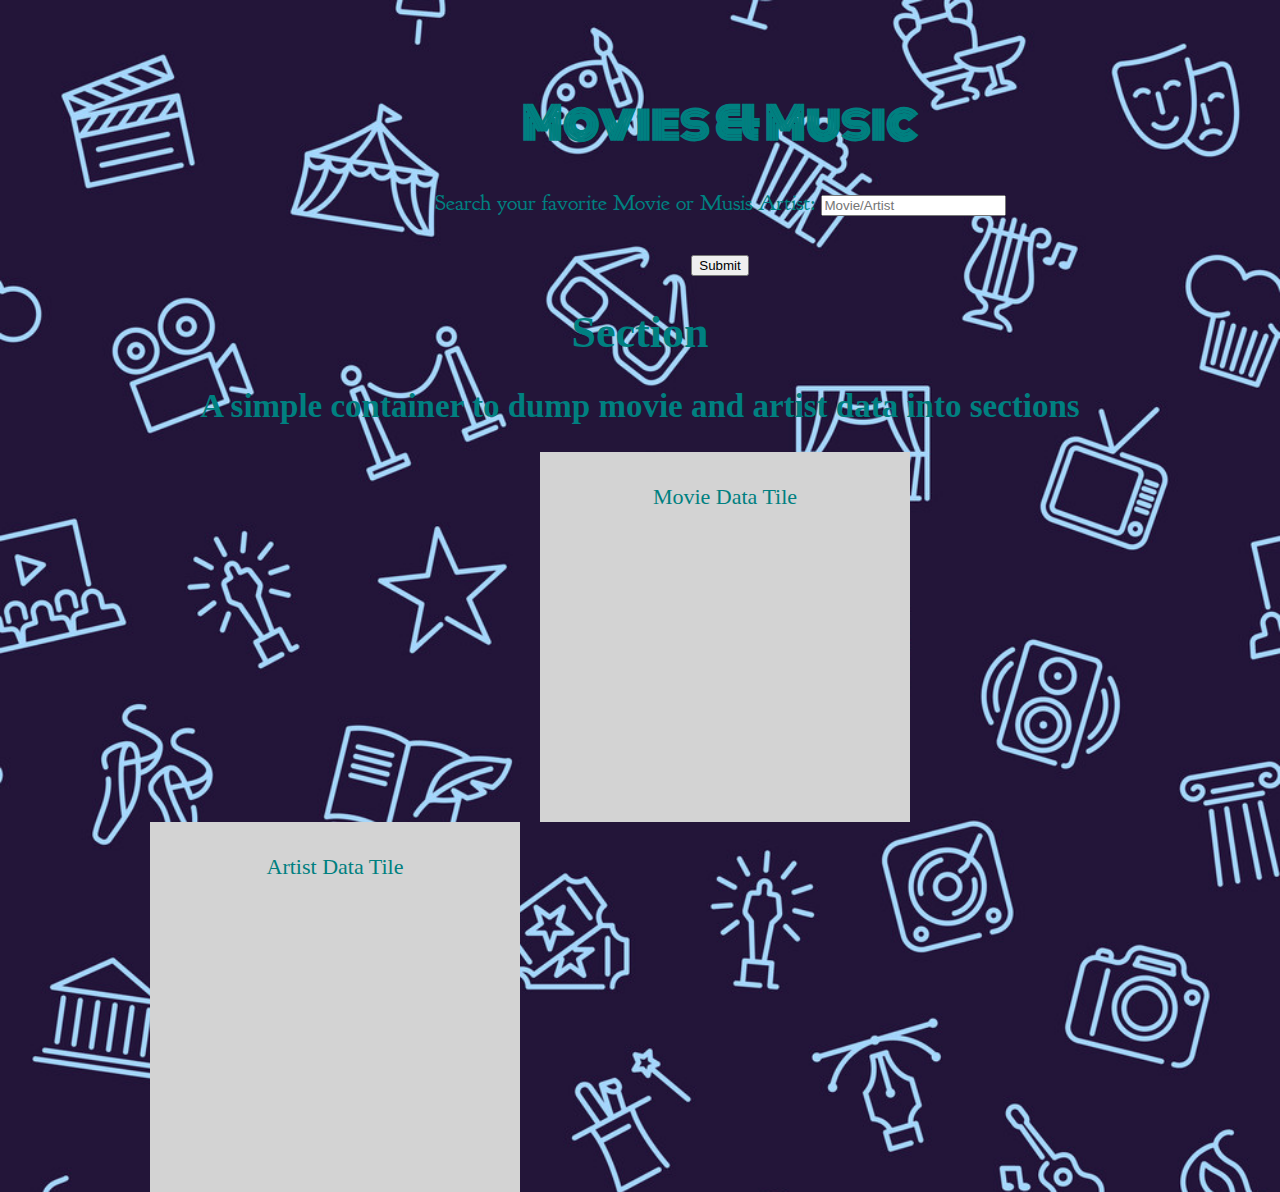
==== index.html @ d8b197ee "more additions" ====
<!DOCTYPE html>
<html lang="en">
<head>
    <meta charset="UTF-8">
    <meta name="viewport" content="width=device-width, initial-scale=1.0">

    <title>Project 1</title>

    <link rel="stylesheet" href="https://stackpath.bootstrapcdn.com/bootstrap/4.5.0/css/bootstrap.min.css" integrity="sha384-9aIt2nRpC12Uk9gS9baDl411NQApFmC26EwAOH8WgZl5MYYxFfc+NcPb1dKGj7Sk" crossorigin="anonymous">
    <link href="https://fonts.googleapis.com/css2?family=Cormorant&family=Goudy+Bookletter+1911&family=Monoton&family=Rock+Salt&display=swap" rel="stylesheet">
    <link rel="stylesheet" href="assets/style.css">
    <!-- bulma -->
    <link href="https://cdnjs.cloudflare.com/ajax/libs/bulma/0.8.2/css/bulma.css">

</head>
<body>

    <div class="card">
        <header class="card-header">
          <p class="card-header-title">
            <h1>Movies & Music</h1>
          </p>
          <a href="#" class="card-header-icon" aria-label="more options">
            <span class="icon">
              <i class="fas fa-angle-down" aria-hidden="true"></i>
            </span>
          </a>
        </header>
        <div class="card-content">
          <div class="content">
            
            <label id="data-input">Search your favorite Movie or Musis Artist: </label>
            <input class="input is-medium" type="text" id="search-criteria" placeholder="Movie/Artist"><br>
            <br>
          </div>
        </div>
        <footer class="card-footer">
            <button class="button is-medium" type="submit" id="search">Submit</button><br>
        </footer>
      </div>

    <!-- <section class="hero is-primary">
        <div class="hero-body">
          <div class="container">
            <h1 class="header">Movies & Music</h1>

          </div>
        </div>
      </section> -->
    

    <form id="search-form">
        <!-- <label id="data-input">Search your favorite Movie or Musis Artist: </label>
        <input class="input is-medium" type="text" placeholder="Movie/Artist"><br>
        <br>
        <button class="button is-medium" type="submit" id="search-criteria">Submit</button><br> -->
    </form>

    <section class="section">
        <div class="container">
          <h1 class="title">Section</h1>
          <h2 class="subtitle">
            A simple container to dump movie and artist data into <strong>sections</strong>
          </h2>
        </div>

        <div class="tile-parent1">
            <article class="tile is-child notification is-info">
              <p class="title">Movie Data Tile</p>
              <div id="movie-data"></div>
              </figure>
            </article>
          </div>

        <div class="tile-parent2">
            <article class="tile is-child notification is-info">
              <p class="title">Artist Data Tile</p>
              </figure>
            </article>
          </div>

    
</body>
<script src="https://cdnjs.cloudflare.com/ajax/libs/jquery/3.2.1/jquery.min.js"></script>
<script src="assets/omdb.js"></script>
</html>
---- assets/style.css ----
body{ 
    /* font-family: 'Cormorant', serif; */
    /* font-family: 'Goudy Bookletter 1911', serif; */
    /* font-family: 'Monoton', cursive; */
    /* font-family: 'Rock Salt', cursive; */
    font-size: 22px;
    color: teal;
    background-image: url("../images/21000674.jpg"); 
    background-repeat: no-repeat;
    background-size: cover;
    text-align: center;
    margin: 0 auto;
    padding-top: 60px;
}
.card{
    width: 75%;
    margin-left: 240px;
}
.card-header{
    font-family: 'Monoton', cursive;

}

.card-content{
    font-family: 'Goudy Bookletter 1911', serif;
}

.card-footer{
    font-family: 'Goudy Bookletter 1911', serif;
}

.tile-parent1{
    float: left;
    margin-left: 540px;
    background-color:lightgray;
    height: 350px;
    width: 350px;
    padding: 10px;

}

.tile-parent2{
    float: left;
    margin-left: 150px;
    background-color:lightgray;
    height: 350px;
    width: 350px;
    padding: 10px;

}
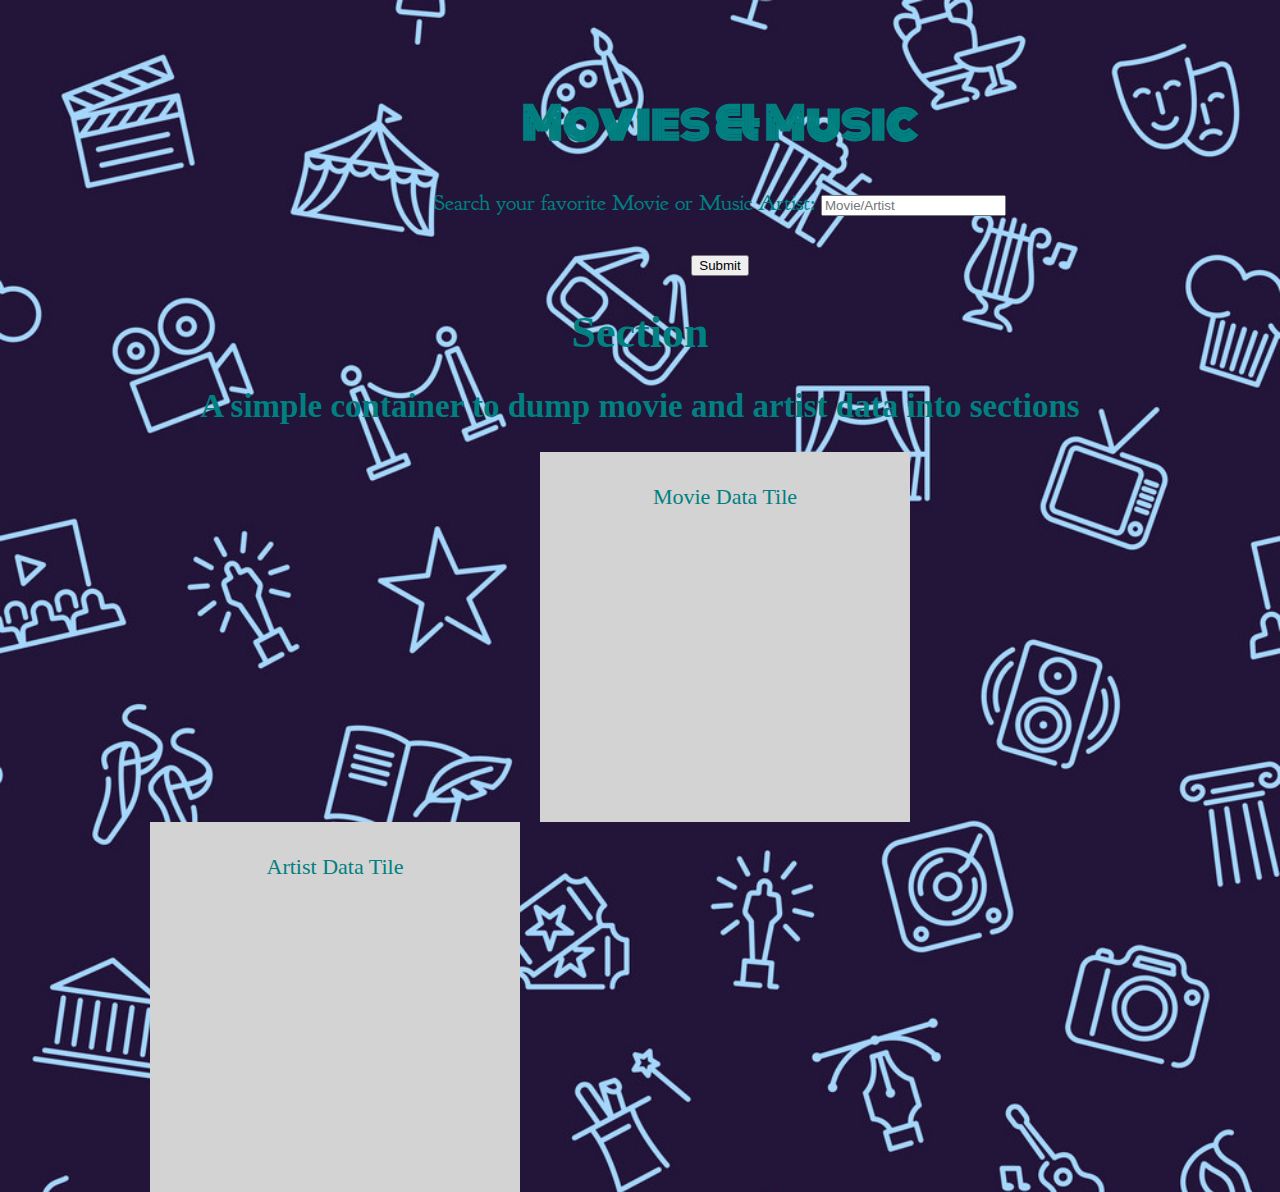
==== commit f3d2097c: "Merge pull request #8 from Adowell25/mason-shadrick" ====
--- a/index.html
+++ b/index.html
@@ -29,8 +29,8 @@
         <div class="card-content">
           <div class="content">
             
-            <label id="data-input">Search your favorite Movie or Musis Artist: </label>
-            <input class="input is-medium" type="text" id="search-criteria" placeholder="Movie/Artist"><br>
+            <label id="data-input">Search your favorite Movie or Music Artist: </label>
+            <input class="input is-medium" type="text" placeholder="Movie/Artist" id="search-criteria"><br>
             <br>
           </div>
         </div>
@@ -67,7 +67,6 @@
         <div class="tile-parent1">
             <article class="tile is-child notification is-info">
               <p class="title">Movie Data Tile</p>
-              <div id="movie-data"></div>
               </figure>
             </article>
           </div>
@@ -75,6 +74,7 @@
         <div class="tile-parent2">
             <article class="tile is-child notification is-info">
               <p class="title">Artist Data Tile</p>
+              <div id="gif-pics"></div>
               </figure>
             </article>
           </div>
@@ -82,5 +82,6 @@
     
 </body>
 <script src="https://cdnjs.cloudflare.com/ajax/libs/jquery/3.2.1/jquery.min.js"></script>
-<script src="assets/omdb.js"></script>
+<script type="text/javascript" src="assets/giphy.js"></script>
+<script type="text/javascript" src="assets/omdb.js"></script>
 </html>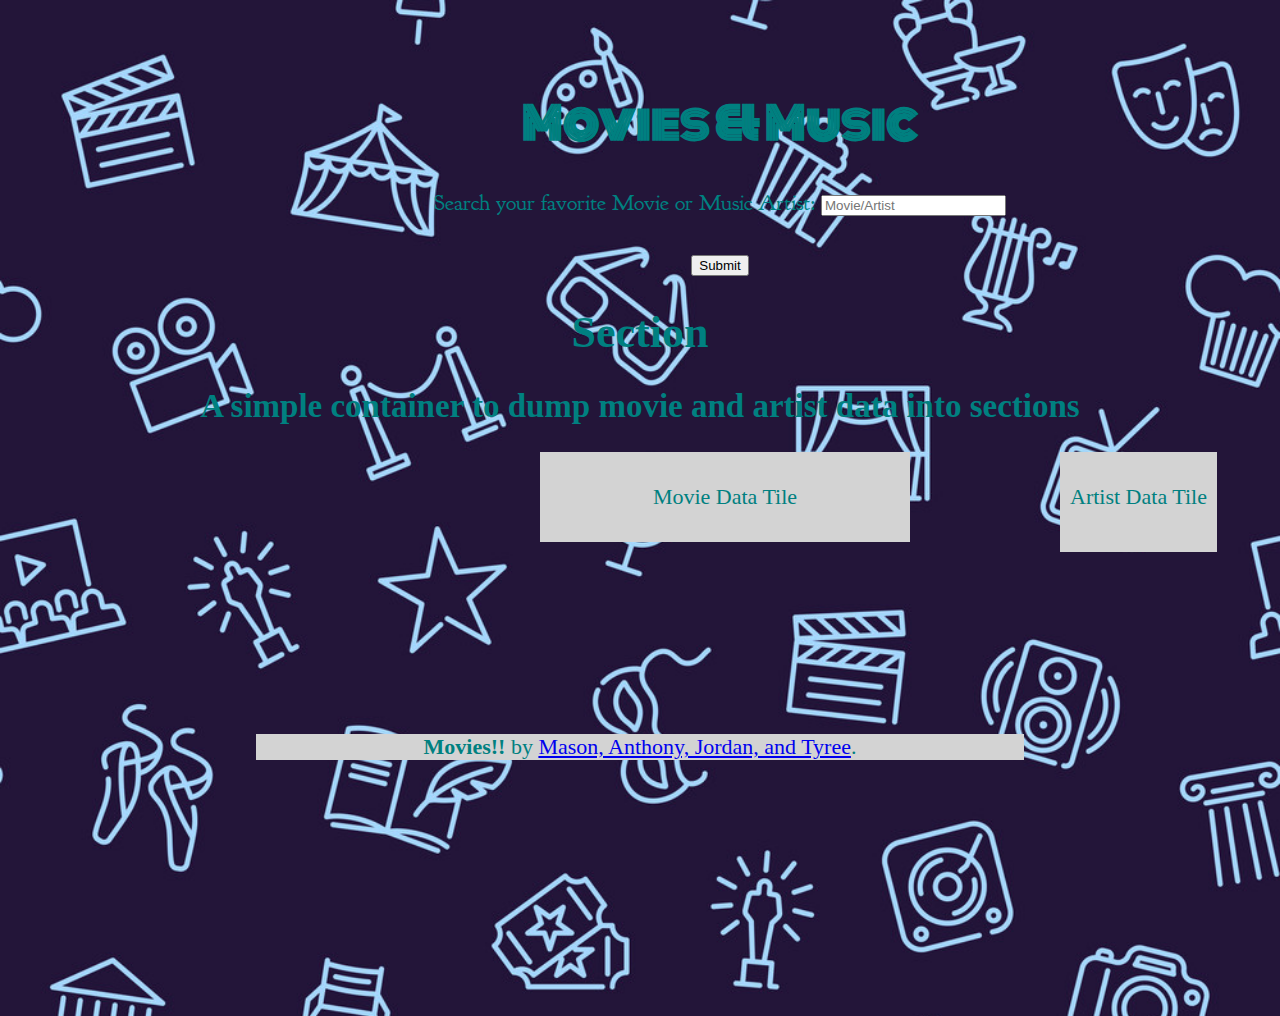
==== commit 0421256d: "slight updates to css and giphy api for cleaner look" ====
--- a/index.html
+++ b/index.html
@@ -29,6 +29,7 @@
         <div class="card-content">
           <div class="content">
             
+
             <label id="data-input">Search your favorite Movie or Music Artist: </label>
             <input class="input is-medium" type="text" placeholder="Movie/Artist" id="search-criteria"><br>
             <br>
@@ -67,6 +68,7 @@
         <div class="tile-parent1">
             <article class="tile is-child notification is-info">
               <p class="title">Movie Data Tile</p>
+              <div id="movie-data"></div>
               </figure>
             </article>
           </div>
@@ -78,9 +80,18 @@
               </figure>
             </article>
           </div>
-
+        </br>
+          <footer class="footer">
+            <div class="content has-text-centered">
+              <p>
+                <strong>Movies!!</strong> by <a href="https://www.youtube.com/watch?v=dQw4w9WgXcQ">Mason, Anthony, Jordan, and Tyree</a>. 
+                
+              </p>
+            </div>
+          </footer>
     
 </body>
+
 <script src="https://cdnjs.cloudflare.com/ajax/libs/jquery/3.2.1/jquery.min.js"></script>
 <script type="text/javascript" src="assets/giphy.js"></script>
 <script type="text/javascript" src="assets/omdb.js"></script>
--- a/assets/style.css
+++ b/assets/style.css
@@ -1,51 +1,59 @@
-body{ 
-    /* font-family: 'Cormorant', serif; */
-    /* font-family: 'Goudy Bookletter 1911', serif; */
-    /* font-family: 'Monoton', cursive; */
-    /* font-family: 'Rock Salt', cursive; */
-    font-size: 22px;
-    color: teal;
-    background-image: url("../images/21000674.jpg"); 
-    background-repeat: no-repeat;
-    background-size: cover;
-    text-align: center;
-    margin: 0 auto;
-    padding-top: 60px;
+body {
+  /* font-family: 'Cormorant', serif; */
+  /* font-family: 'Goudy Bookletter 1911', serif; */
+  /* font-family: 'Monoton', cursive; */
+  /* font-family: 'Rock Salt', cursive; */
+  font-size: 22px;
+  color: teal;
+  background-image: url("../images/21000674.jpg");
+  background-repeat: no-repeat;
+  background-size: cover;
+  text-align: center;
+  margin: 0 auto;
+  padding-top: 60px;
 }
-.card{
-    width: 75%;
-    margin-left: 240px;
+.card {
+  width: 75%;
+  margin-left: 240px;
 }
-.card-header{
-    font-family: 'Monoton', cursive;
-
+.card-header {
+  font-family: "Monoton", cursive;
 }
 
-.card-content{
-    font-family: 'Goudy Bookletter 1911', serif;
+.card-content {
+  font-family: "Goudy Bookletter 1911", serif;
 }
 
-.card-footer{
-    font-family: 'Goudy Bookletter 1911', serif;
+.card-footer {
+  font-family: "Goudy Bookletter 1911", serif;
 }
 
-.tile-parent1{
-    float: left;
-    margin-left: 540px;
-    background-color:lightgray;
-    height: 350px;
-    width: 350px;
-    padding: 10px;
-
+.tile-parent1 {
+  float: left;
+  margin-left: 540px;
+  background-color: lightgray;
+  height: auto;
+  width: 350px;
+  padding: 10px;
+  margin-bottom: 15px;
 }
 
-.tile-parent2{
-    float: left;
-    margin-left: 150px;
-    background-color:lightgray;
-    height: 350px;
-    width: 350px;
-    padding: 10px;
-
+.tile-parent2 {
+  float: left;
+  margin-left: 150px;
+  background-color: lightgray;
+  height: auto;
+  width: auto;
+  padding: 10px;
+  margin-bottom: 15px;
 }
 
+.footer {
+  background-color: lightgrey;
+  clear: both;
+  margin: 20%;
+}
+
+#gif-pics {
+  padding: 5px;
+}
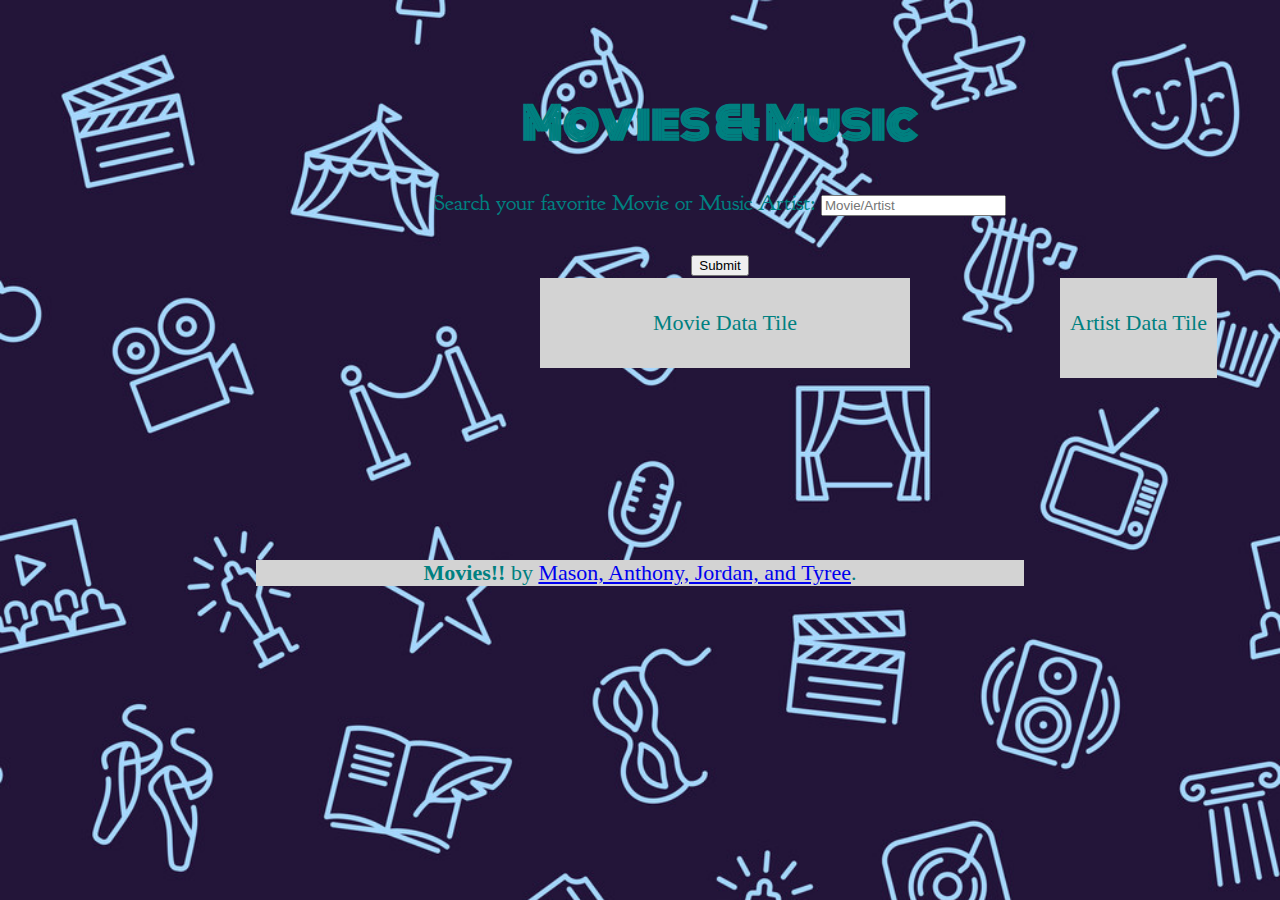
==== commit b69ca646: "added responsiveness" ====
--- a/index.html
+++ b/index.html
@@ -58,12 +58,12 @@
     </form>
 
     <section class="section">
-        <div class="container">
+        <!-- <div class="container">
           <h1 class="title">Section</h1>
           <h2 class="subtitle">
             A simple container to dump movie and artist data into <strong>sections</strong>
           </h2>
-        </div>
+        </div> -->
 
         <div class="tile-parent1">
             <article class="tile is-child notification is-info">
@@ -80,6 +80,7 @@
               </figure>
             </article>
           </div>
+    </section>
         </br>
           <footer class="footer">
             <div class="content has-text-centered">
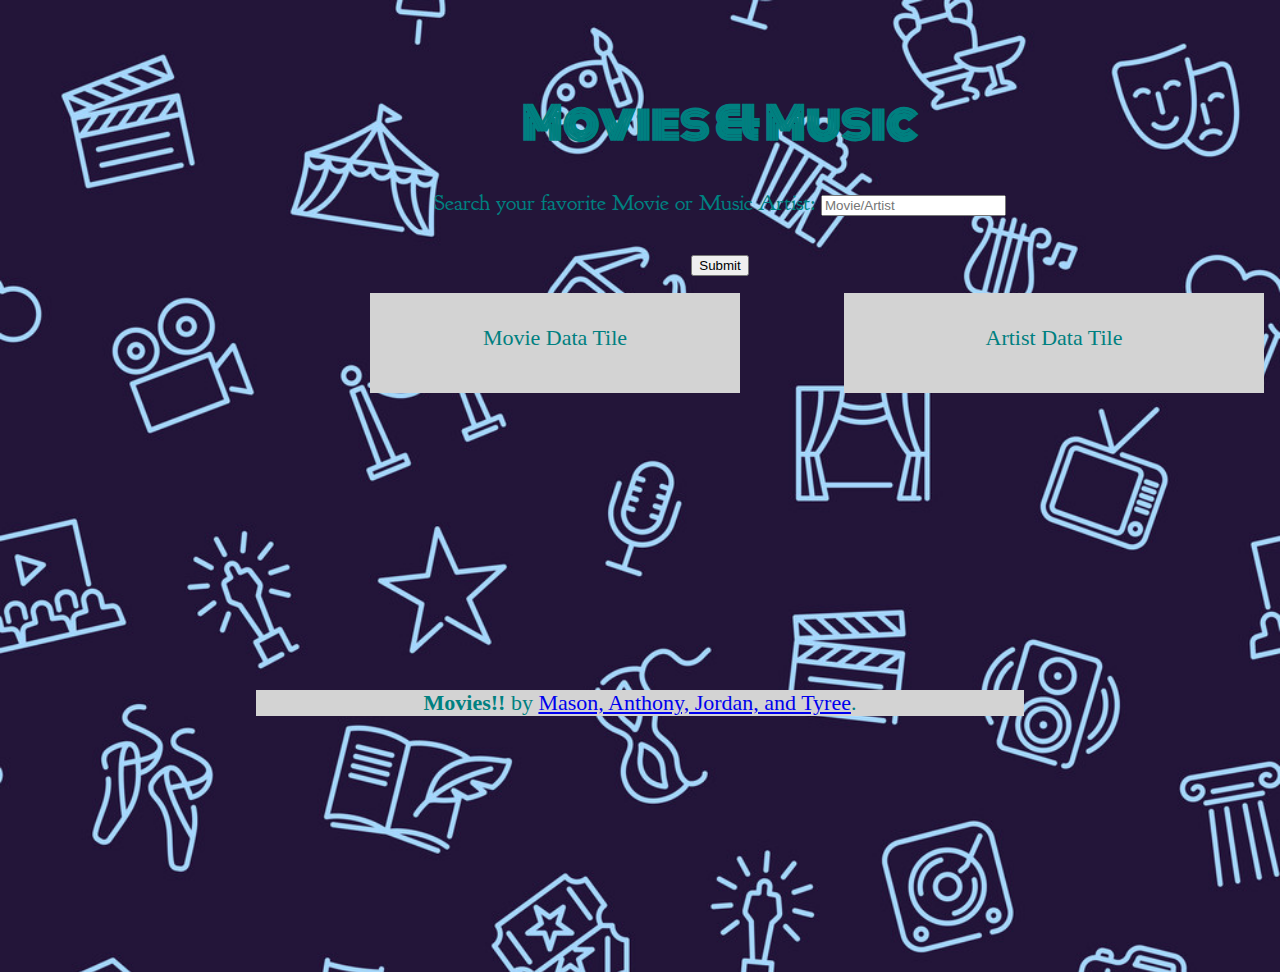
==== commit bab956b5: "Merge branch 'master' into ad" ====
--- a/index.html
+++ b/index.html
@@ -80,7 +80,9 @@
               </figure>
             </article>
           </div>
+
     </section>
+
         </br>
           <footer class="footer">
             <div class="content has-text-centered">
--- a/assets/style.css
+++ b/assets/style.css
@@ -1,58 +1,161 @@
-body {
-  /* font-family: 'Cormorant', serif; */
-  /* font-family: 'Goudy Bookletter 1911', serif; */
-  /* font-family: 'Monoton', cursive; */
-  /* font-family: 'Rock Salt', cursive; */
-  font-size: 22px;
-  color: teal;
-  background-image: url("../images/21000674.jpg");
-  background-repeat: no-repeat;
-  background-size: cover;
-  text-align: center;
-  margin: 0 auto;
-  padding-top: 60px;
-}
-.card {
-  width: 75%;
-  margin-left: 240px;
-}
-.card-header {
-  font-family: "Monoton", cursive;
-}
 
-.card-content {
-  font-family: "Goudy Bookletter 1911", serif;
-}
+     body {
+      /* font-family: 'Cormorant', serif; */
+      /* font-family: 'Goudy Bookletter 1911', serif; */
+      /* font-family: 'Monoton', cursive; */
+      /* font-family: 'Rock Salt', cursive; */
+      font-size: 22px;
+      color: teal;
+      background-image: url("../images/21000674.jpg");
+      background-repeat: no-repeat;
+      background-size: cover;
+      text-align: center;
+      margin: 0 auto;
+      padding-top: 60px;
+    }
+    .card {
+      width: 75%;
+      margin-left: 240px;
+    }
+    .card-header {
+      font-family: "Monoton", cursive;
+    }
+    
+    .card-content {
+      font-family: "Goudy Bookletter 1911", serif;
+    }
+    
+    .card-footer {
+      font-family: "Goudy Bookletter 1911", serif;
+    }
+    
+    .section{
+      display: grid;
+      grid-template-columns: 1fr 1fr;
+      grid-gap: 10px 2em;
+    
+    }
+    
+    .tile-parent1 {
+      /* float: left; */
+      /* margin-left: 540px;
+      background-color: lightgray;
+      height: auto;
+      width: 350px;
+      padding: 10px;
+      margin-bottom: 15px; */
+      background-color: lightgray;
+      height: auto;
+      width: 350px;
+      padding: 10px;
+      margin-top: 15px;
+      margin-bottom: 15px;
+      margin-left: 370px;
+      clear: none;
+    
+    }
+    
+    .tile-parent2 {
+      /* float: left; */
+      /* margin-left: 150px;
+      background-color: lightgray;
+      height: auto;
+      width: auto;
+      padding: 10px;
+      margin-bottom: 15px; */
+      background-color: lightgray;
+      height: auto;
+      width: 400px;
+      padding: 10px;
+      margin-top: 15px;
+      margin-bottom: 15px;
+      margin-left: 60px;
+      float: left;
+    }
+    
+    .footer {
+      background-color: lightgrey;
+      clear: both;
+      margin: 20%;
+    }
+    
+    #gif-pics {
+      padding: 5px;
+    }
+    
+    @media screen and (max-width: 980px){
+    
+      body{
+          width: 900px;
+      }
+    
+      .card{
+        margin-left: 140px;
+      }
+    
+      .tile-parent1{
+        margin-left: 80px;
+      }
+    
+      .tile-parent2{
+        width: 350px;
+      }
+    
+      
+     
+    
+    }
+    
+    @media screen and (max-width:768px){
+      body{
+          width: 700px;
+      };  
+    
+      /*weird formatting where if the section is removed, the tile alignment is thrown off*/
+       .section{
+          /* margin-top: -80px; */
+          /* margin-left: -100px; */
+      } 
+    
+      .tile-parent1{
+        margin-top: 20px;
+        margin-left: -10px;
+        
+      }
+    
+      .tile-parent2{
+        margin-left: -20px;
+      }
+     
+    }
+    
+       @media screen and (max-width:640px){
+          body{
+              width: 600px;
+            
+          }
+          
+          .tile-parent1{
+              /* float: none;
+              height: 200px;
+              width: 200px;
+              margin-top: 10px;
+              margin-right: -30px; */
+          }
+          .tile-parent2{
+              /* float: none;
+              height: 200px;
+              width: 200px;
+              margin-top: -200px; */
+      
+          }
+          .footer{
+            margin-left: 250px;
+          }
+    
+        }
+    
 
-.card-footer {
-  font-family: "Goudy Bookletter 1911", serif;
-}
-
-.tile-parent1 {
-  float: left;
-  margin-left: 540px;
-  background-color: lightgray;
-  height: auto;
-  width: 350px;
-  padding: 10px;
-  margin-bottom: 15px;
-}
-
-.tile-parent2 {
-  float: left;
-  margin-left: 150px;
-  background-color: lightgray;
-  height: auto;
-  width: auto;
-  padding: 10px;
-  margin-bottom: 15px;
-}
-
-.footer {
-  background-color: lightgrey;
-  clear: both;
-  margin: 20%;
-}
 
 #gif-pics {
   padding: 5px;
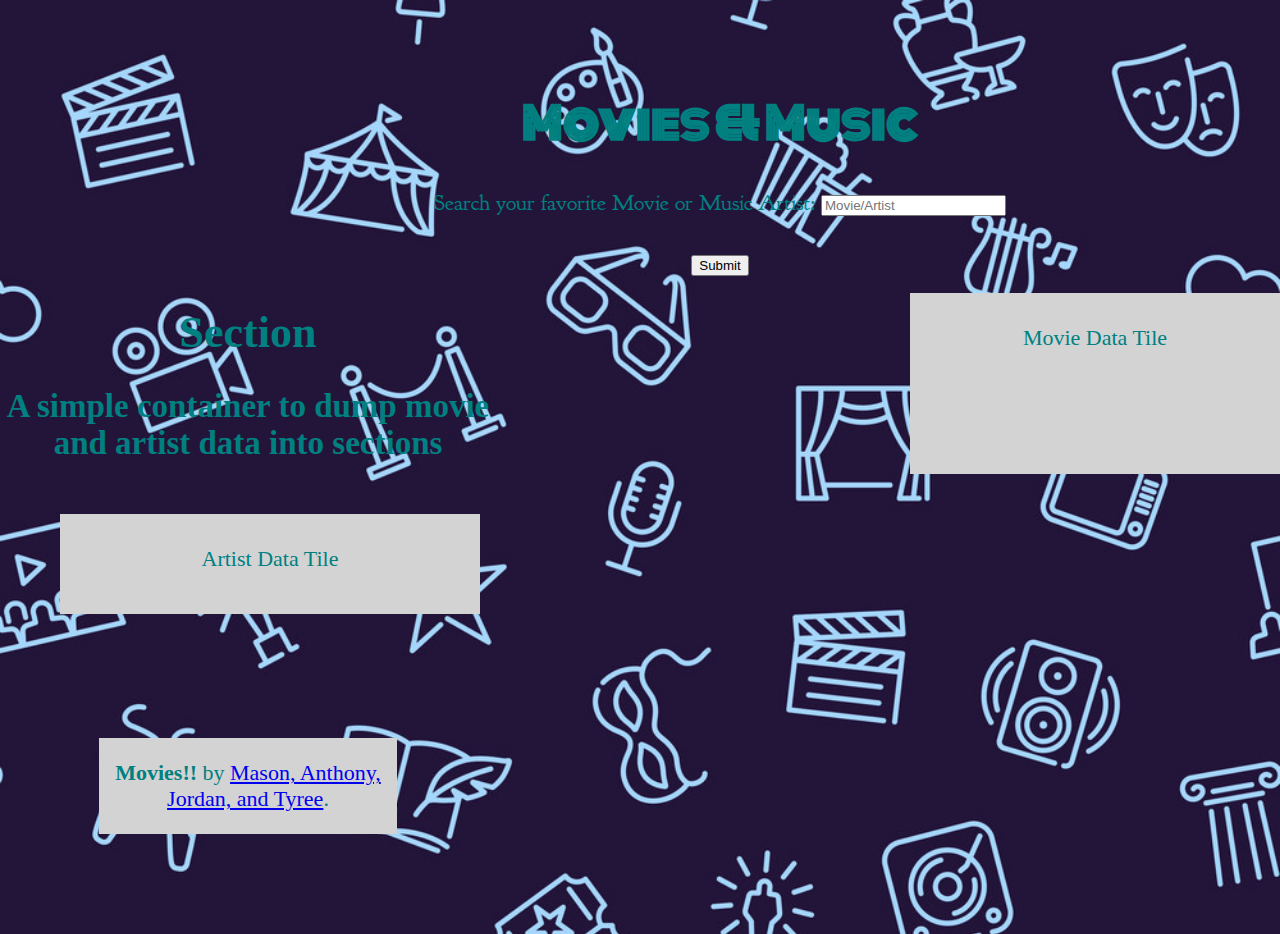
==== commit 213c197a: "maybe this will work" ====
--- a/index.html
+++ b/index.html
@@ -58,12 +58,12 @@
     </form>
 
     <section class="section">
-        <!-- <div class="container">
+        <div class="container">
           <h1 class="title">Section</h1>
           <h2 class="subtitle">
             A simple container to dump movie and artist data into <strong>sections</strong>
           </h2>
-        </div> -->
+        </div>
 
         <div class="tile-parent1">
             <article class="tile is-child notification is-info">
@@ -80,9 +80,6 @@
               </figure>
             </article>
           </div>
-
-    </section>
-
         </br>
           <footer class="footer">
             <div class="content has-text-centered">
@@ -92,7 +89,7 @@
               </p>
             </div>
           </footer>
-    
+    </section>
 </body>
 
 <script src="https://cdnjs.cloudflare.com/ajax/libs/jquery/3.2.1/jquery.min.js"></script>
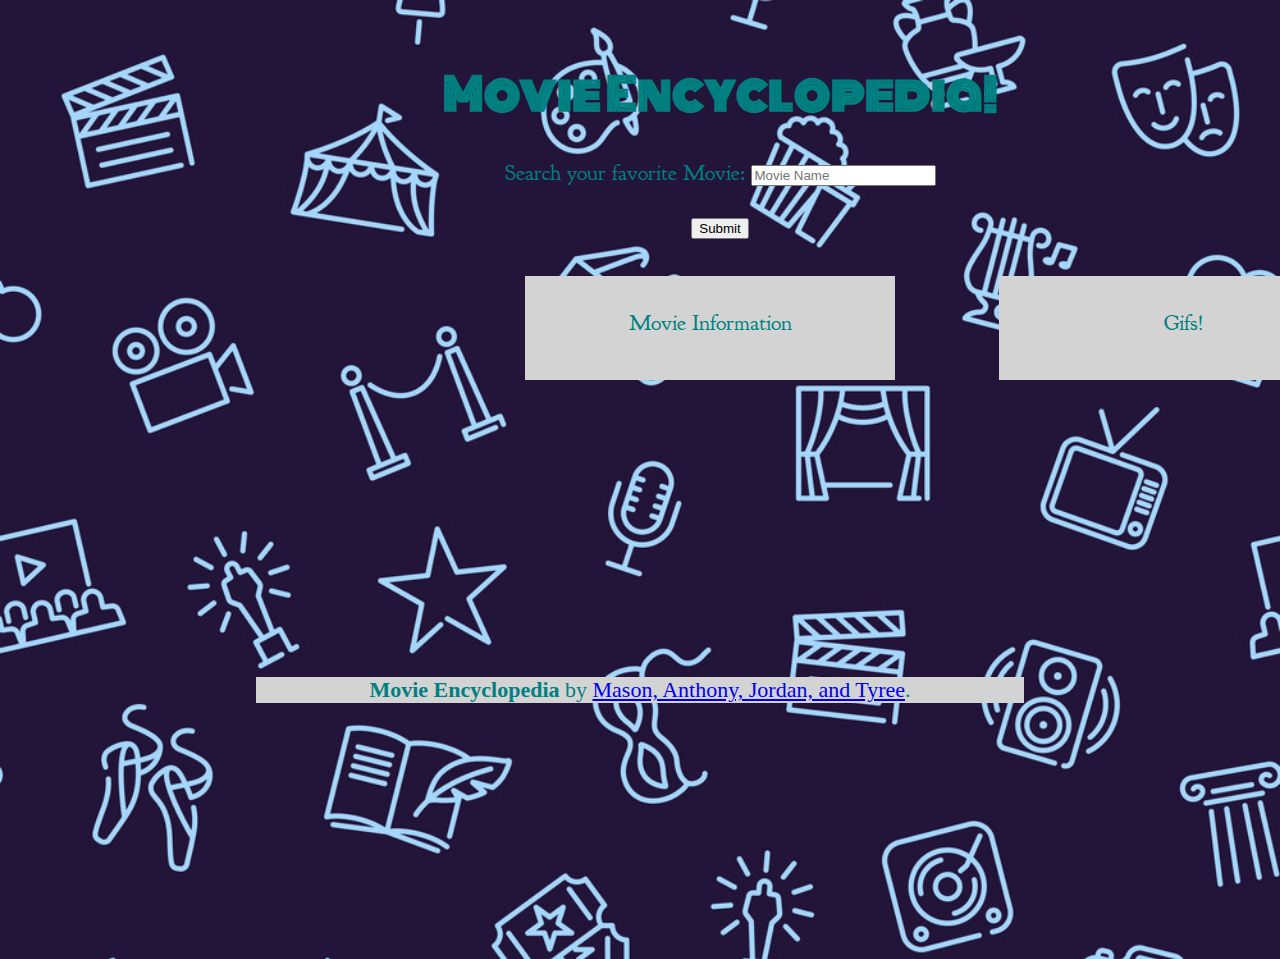
==== commit baca9a2e: "updating html with correct title and info, made giphy generate ordered list" ====
--- a/index.html
+++ b/index.html
@@ -1,4 +1,3 @@
-<!DOCTYPE html>
 <html lang="en">
 <head>
     <meta charset="UTF-8">
@@ -18,7 +17,7 @@
     <div class="card">
         <header class="card-header">
           <p class="card-header-title">
-            <h1>Movies & Music</h1>
+            <h1>Movie  Encyclopedia!</h1>
           </p>
           <a href="#" class="card-header-icon" aria-label="more options">
             <span class="icon">
@@ -30,8 +29,8 @@
           <div class="content">
             
 
-            <label id="data-input">Search your favorite Movie or Music Artist: </label>
-            <input class="input is-medium" type="text" placeholder="Movie/Artist" id="search-criteria"><br>
+            <label id="data-input">Search your favorite Movie: </label>
+            <input class="input is-medium" type="text" placeholder="Movie Name" id="search-criteria"><br>
             <br>
           </div>
         </div>
@@ -58,16 +57,16 @@
     </form>
 
     <section class="section">
-        <div class="container">
+        <!-- <div class="container">
           <h1 class="title">Section</h1>
           <h2 class="subtitle">
             A simple container to dump movie and artist data into <strong>sections</strong>
           </h2>
-        </div>
+        </div> -->
 
         <div class="tile-parent1">
             <article class="tile is-child notification is-info">
-              <p class="title">Movie Data Tile</p>
+              <p class="title">Movie Information</p>
               <div id="movie-data"></div>
               </figure>
             </article>
@@ -75,21 +74,24 @@
 
         <div class="tile-parent2">
             <article class="tile is-child notification is-info">
-              <p class="title">Artist Data Tile</p>
+              <p class="title">Gifs!</p>
               <div id="gif-pics"></div>
               </figure>
             </article>
           </div>
+
+    </section>
+
         </br>
           <footer class="footer">
             <div class="content has-text-centered">
               <p>
-                <strong>Movies!!</strong> by <a href="https://www.youtube.com/watch?v=dQw4w9WgXcQ">Mason, Anthony, Jordan, and Tyree</a>. 
+                <strong>Movie Encyclopedia</strong> by <a href="https://www.youtube.com/watch?v=dQw4w9WgXcQ">Mason, Anthony, Jordan, and Tyree</a>. 
                 
               </p>
             </div>
           </footer>
-    </section>
+    
 </body>
 
 <script src="https://cdnjs.cloudflare.com/ajax/libs/jquery/3.2.1/jquery.min.js"></script>
--- a/assets/style.css
+++ b/assets/style.css
@@ -44,13 +44,14 @@
       width: 350px;
       padding: 10px;
       margin-bottom: 15px; */
+      font-family: 'Goudy Bookletter 1911', serif;
       background-color: lightgray;
       height: auto;
       width: 350px;
       padding: 10px;
       margin-top: 15px;
       margin-bottom: 15px;
-      margin-left: 370px;
+      margin-left: 525px;
       clear: none;
     
     }
@@ -63,9 +64,10 @@
       width: auto;
       padding: 10px;
       margin-bottom: 15px; */
+      font-family: 'Goudy Bookletter 1911', serif;
       background-color: lightgray;
       height: auto;
-      width: 400px;
+      width: 350px;
       padding: 10px;
       margin-top: 15px;
       margin-bottom: 15px;
